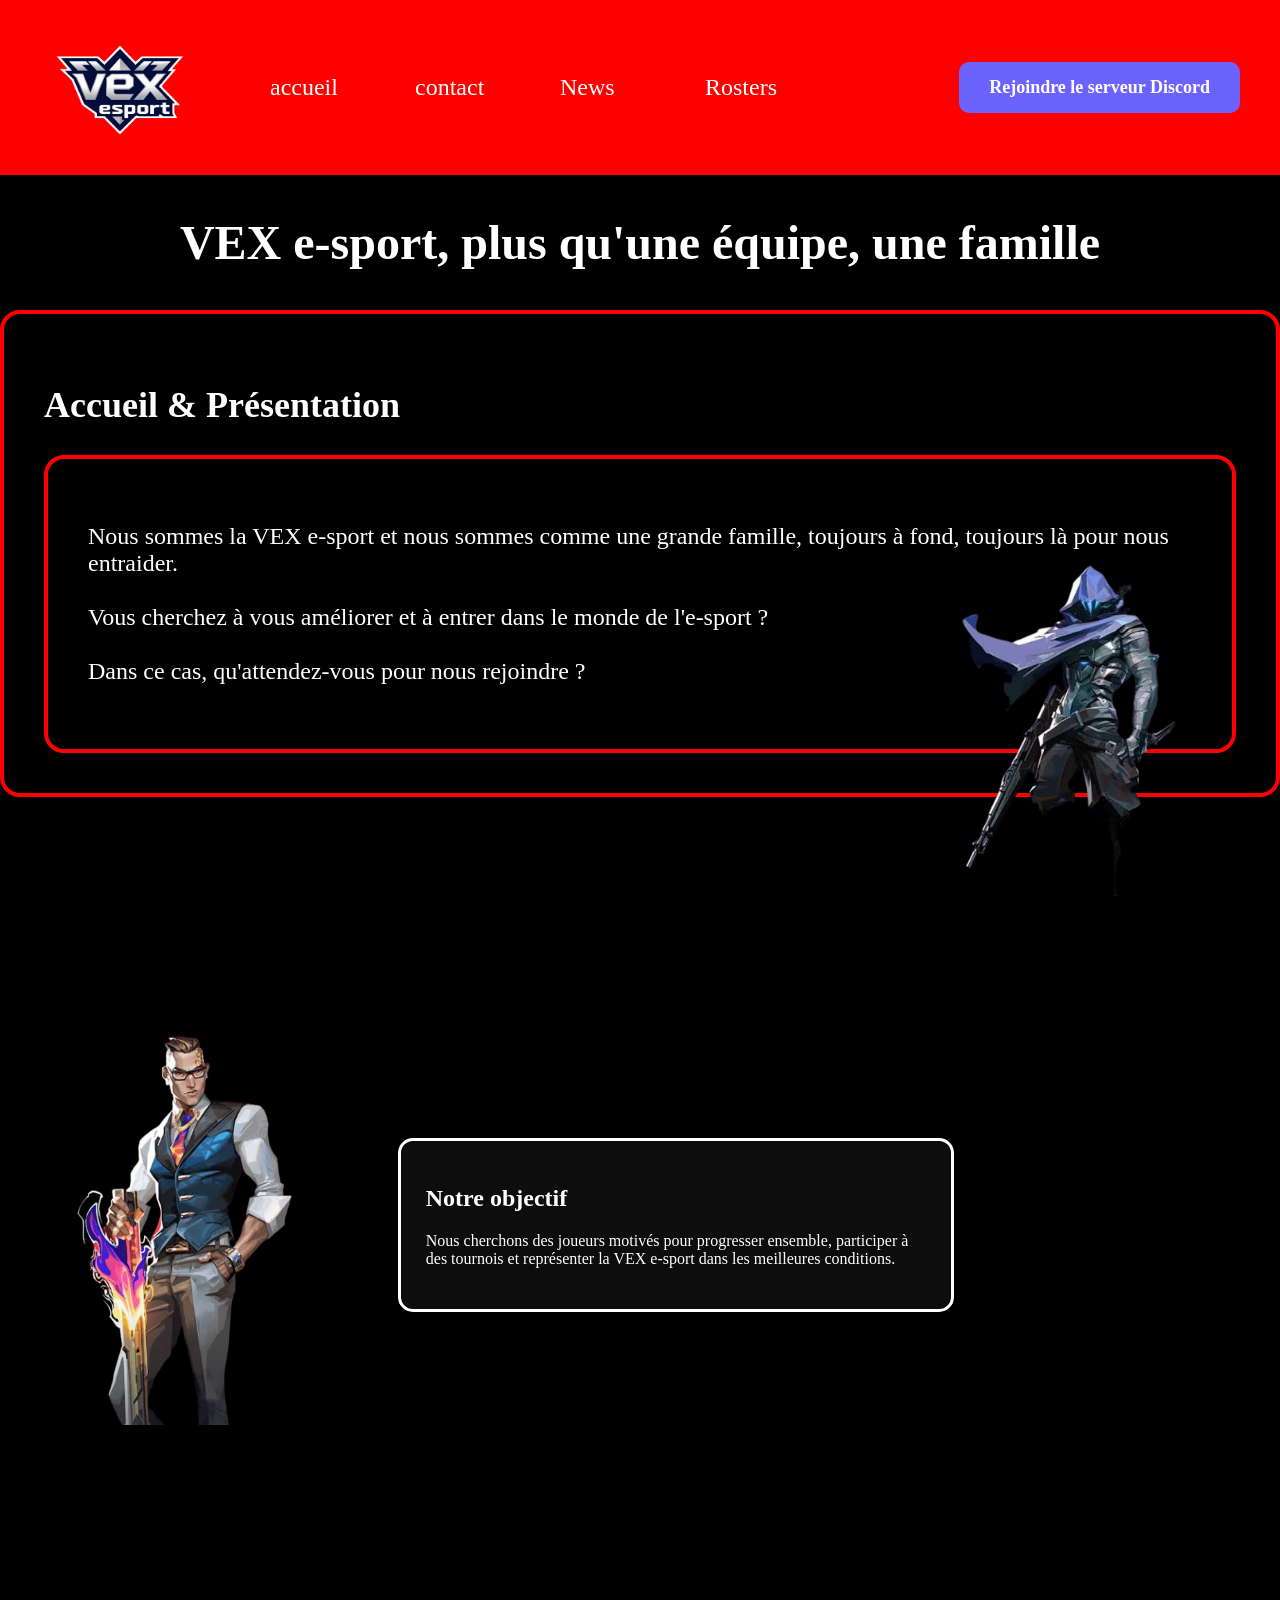
==== index.html @ 9d0fc0d8 "Add files via upload" ====
<!DOCTYPE html>
<html lang="fr">

<head>
    <meta charset="UTF-8">
    <meta name="viewport" content="width=device-width, initial-scale=1.0">
    <title>VEX e-sport</title>

    <link rel="stylesheet" href="./css/styles.css">
    <link rel="icon" href="./images/logo.png">
</head>

<body class="roster-page">

    <!-- Accueil -->
    <section class="top-page">

        <header>
            <img src="./images/logo.png" alt="Logo VEX">

            <nav class="navigation">
                <ul>
                    <li><a href="index.html">accueil</li>
                    <li><a href="./contact.html">contact</li>
                    <li><a href="news.html">News</a></li>
                    <li><a href="./rosters-PC.html">Rosters</a></li>
                </ul>
            </nav>

            <a href="https://discord.gg/KvtreXWSqN" class="btn">
                Rejoindre le serveur Discord
            </a>
        </header>

        <div class="landing-page">
            <h1>VEX e-sport, plus qu'une équipe, une famille</h1>
        </div>

        <div class="news1">
            <div class="cadre">
                <h2>Accueil & Présentation</h2>
                <div class="cadre">
                

                    <p>
                        Nous sommes la VEX e-sport et nous sommes comme une grande
                        famille, toujours à fond, toujours là pour nous entraider.
                        <br><br>

                        Vous cherchez à vous améliorer et à entrer dans le monde
                        de l'e-sport ?
                        <br><br>

                        Dans ce cas, qu'attendez-vous pour nous rejoindre ?
                    </p>
                </div>
            </div>
        </div>

        <div class="omen">
            <img src="./images/omen.png" alt="Omen">
        </div>

    </section>

    <!-- Deuxième partie -->

    <section class="chamber-section">

        <div class="chamber">

            <img src="./images/chamber.png" alt="Chamber">

            <div class="texte-chamber">

                <h2>Notre objectif</h2>

                <p>
                    Nous cherchons des joueurs motivés pour progresser
                    ensemble, participer à des tournois et représenter
                    la VEX e-sport dans les meilleures conditions.
                </p>

            </div>

        </div>

    </section>

</body>

</html>
---- css/styles.css ----
body{
    margin: 0 auto;
    background-color: black;
}

section.top-page {
    background-color:black;
    height: 170vh;
}




header img {
    width: 160px;
    height: 200px;
}

/* menu de navigation */

nav.navigation ul {
    list-style: none;
    display: flex;
    padding: 0;
    margin: 0;
}

nav.navigation li {
    color: rgb(255, 255, 255);
    margin: 0 15px;
    margin-left: 30px;
    width: 100px;
    font-size: 24px;
}

div.landing-page {
    color: white;
    text-align: center;
        font-size: 32px;
}

.btn {
    display: inline-block;
    padding: 15px 30px;
    background-color: #6C63FF;
    color: white;
    text-decoration: none;
    font-size: 18px;
    font-weight: bold;
    border: none;
    border-radius: 10px;
    cursor: pointer;
    transition: 0.3s ease;
    margin-left: 1000px;
}

.btn:hover {
    background-color: #5548e0;
    transform: scale(1.05);
    box-shadow: 0 16px 40px rgba(0, 0, 0, 0.2);
}

header {
    background-color: red;
    display: flex;
    align-items: center;
    height: 15vh;
    padding: 20px 40px;
}

.navigation {
    margin-left: 40px;
}

.navigation a {
    color: white;
    text-decoration: none;
    display: inline-block;
    /* nécessaire pour le scale */
    transition: transform 0.3s ease;
}

.navigation a:hover {
    transform: scale(1.2);
    /* agrandit de 20 % */
}

.btn {
    margin-left: auto;
}

div.news1 {
    color: white;
    font-size: 24px
}

.cadre {
    border: 4px solid rgb(255, 0, 0);
    padding: 40px;
    border-radius: 20px;
}

.omen,
.tejo {
    position: absolute;
    right: 1cm;
    bottom: 0;
}

.omen img,
.tejo img {
    width: 300px;
    height: auto;
}

.clove {
    position: absolute;
    right: 1cm;
    bottom: -60px;
}

.clove img {
    width: 300px;
    height: auto;
}

/* ========================= */
/* SECTION CHAMBER */
/* ========================= */

.chamber-section {
    background: black;
    min-height: 10vh;

    display: flex;
    align-items: center;

    padding-left: 1cm;
}

.chamber {
    display: flex;
    align-items: center;
    gap: 60px;
    margin-top: -700px;
}

.chamber img {
    width: 300px;
    height: auto;
}

.texte-chamber {
    width: 500px;

    padding: 25px;

    border: 3px solid white;
    border-radius: 15px;

    background: rgba(255, 255, 255, 0.05);
    color: white;
}

a {
    color: #66ccff;
}
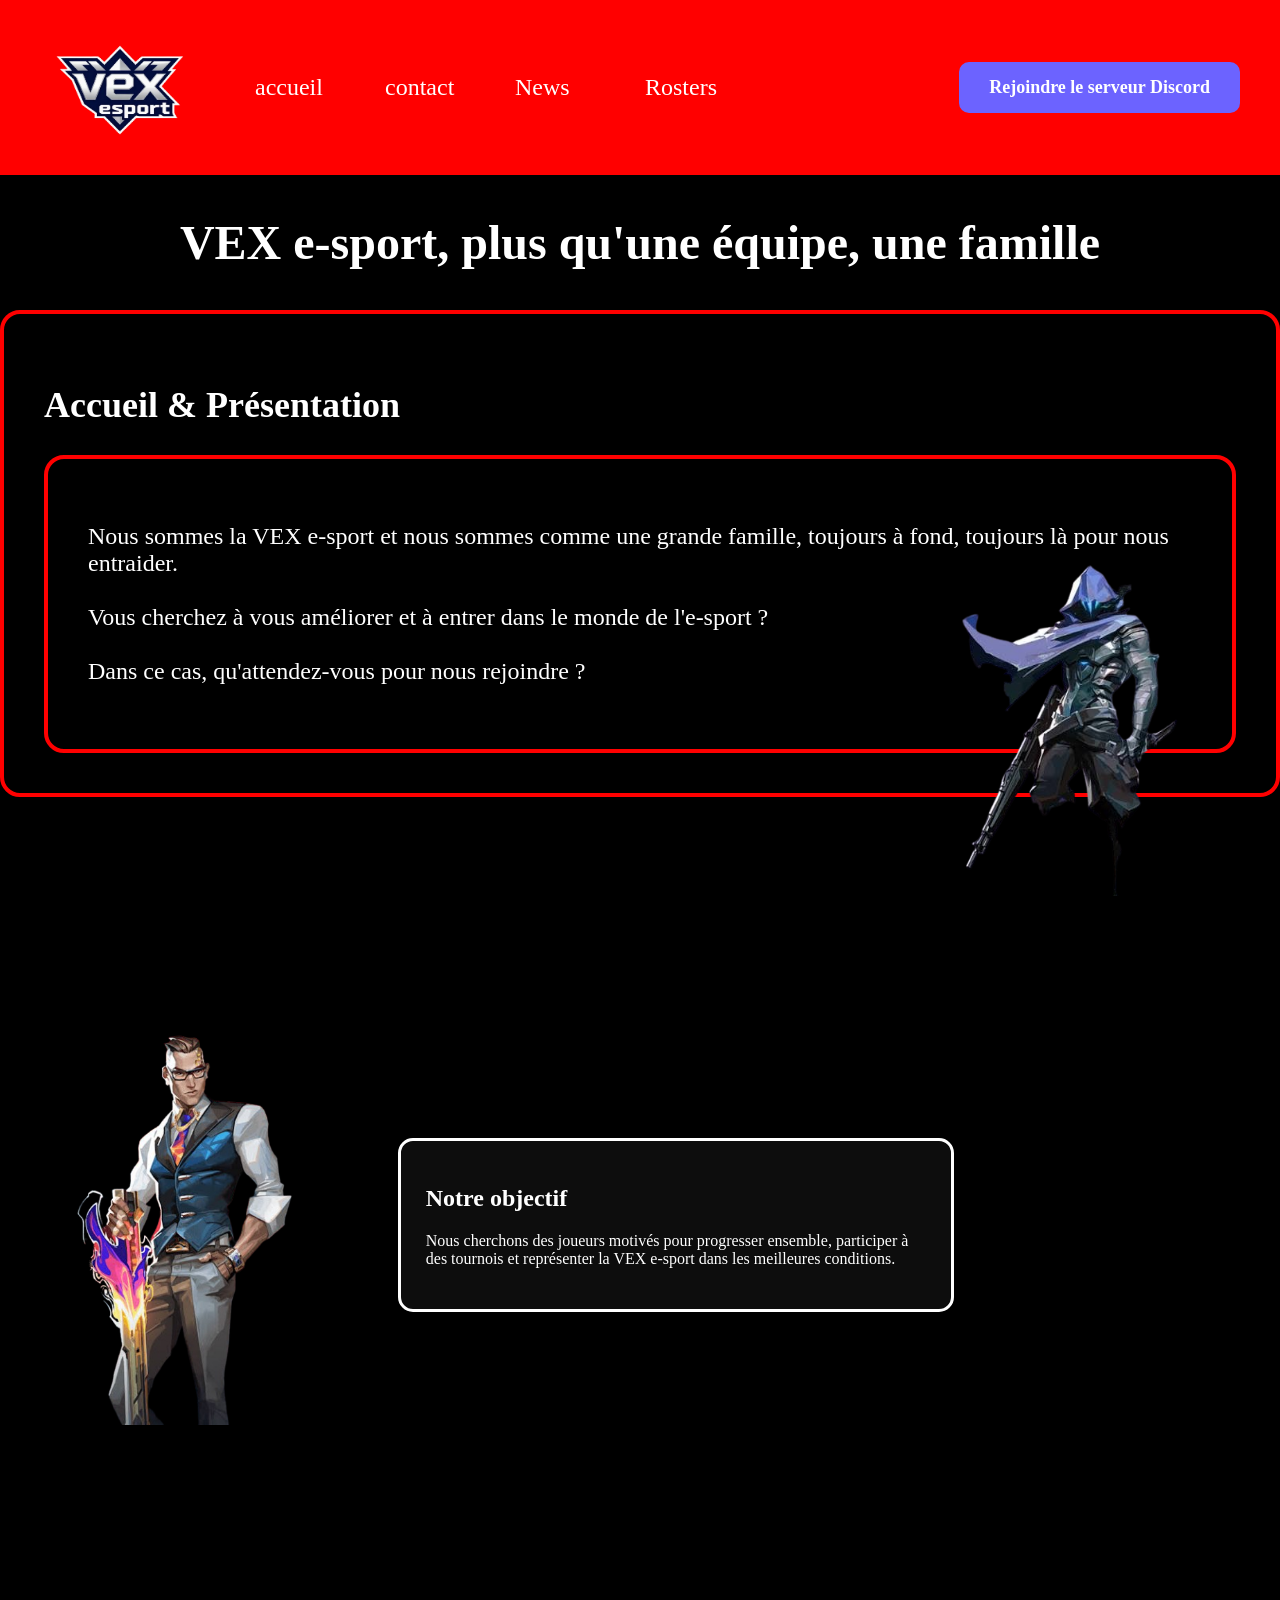
==== commit adb4efa9: "Add files via upload" ====
--- a/index.html
+++ b/index.html
@@ -17,7 +17,8 @@
 
         <header>
             <img src="./images/logo.png" alt="Logo VEX">
-
+            <input type="checkbox" id="menu-toggle">
+            <label for="menu-toggle" class="menu-icon">&#9776;</label>
             <nav class="navigation">
                 <ul>
                     <li><a href="index.html">accueil</li>
--- a/css/styles.css
+++ b/css/styles.css
@@ -1,104 +1,107 @@
-body{
-    margin: 0 auto;
+/* ========================= */
+/* BASE */
+/* ========================= */
+
+body {
+    margin: 0;
     background-color: black;
+    overflow-x: hidden;
 }
 
 section.top-page {
-    background-color:black;
+    background-color: black;
     height: 170vh;
 }
 
-
-
+/* ========================= */
+/* HEADER */
+/* ========================= */
+
+header {
+    display: flex;
+    align-items: center;
+    padding: 20px 40px;
+    background: red;
+    height: 15vh;
+}
 
 header img {
     width: 160px;
     height: 200px;
 }
 
-/* menu de navigation */
-
-nav.navigation ul {
+.navigation {
+    margin-left: 40px;
+}
+
+.navigation ul {
+    display: flex;
     list-style: none;
-    display: flex;
+    margin: 0;
     padding: 0;
-    margin: 0;
-}
-
-nav.navigation li {
-    color: rgb(255, 255, 255);
+}
+
+.navigation li {
     margin: 0 15px;
-    margin-left: 30px;
     width: 100px;
     font-size: 24px;
 }
 
-div.landing-page {
-    color: white;
-    text-align: center;
-        font-size: 32px;
+.navigation a {
+    color: white;
+    text-decoration: none;
+    transition: .3s;
+}
+
+.navigation a:hover {
+    transform: scale(1.2);
 }
 
 .btn {
+    margin-left: auto;
+
     display: inline-block;
     padding: 15px 30px;
-    background-color: #6C63FF;
-    color: white;
+
+    background: #6C63FF;
+    color: white;
+
     text-decoration: none;
     font-size: 18px;
     font-weight: bold;
-    border: none;
+
     border-radius: 10px;
-    cursor: pointer;
-    transition: 0.3s ease;
-    margin-left: 1000px;
+
+    transition: .3s;
 }
 
 .btn:hover {
-    background-color: #5548e0;
+    background: #5548e0;
     transform: scale(1.05);
-    box-shadow: 0 16px 40px rgba(0, 0, 0, 0.2);
-}
-
-header {
-    background-color: red;
-    display: flex;
-    align-items: center;
-    height: 15vh;
-    padding: 20px 40px;
-}
-
-.navigation {
-    margin-left: 40px;
-}
-
-.navigation a {
-    color: white;
-    text-decoration: none;
-    display: inline-block;
-    /* nécessaire pour le scale */
-    transition: transform 0.3s ease;
-}
-
-.navigation a:hover {
-    transform: scale(1.2);
-    /* agrandit de 20 % */
-}
-
-.btn {
-    margin-left: auto;
-}
-
-div.news1 {
-    color: white;
-    font-size: 24px
+}
+
+/* ========================= */
+/* CONTENU */
+/* ========================= */
+
+.landing-page {
+    color: white;
+    text-align: center;
+    font-size: 32px;
+}
+
+.news1 {
+    color: white;
+    font-size: 24px;
 }
 
 .cadre {
-    border: 4px solid rgb(255, 0, 0);
+    border: 4px solid red;
+    border-radius: 20px;
     padding: 40px;
-    border-radius: 20px;
-}
+}
+
+/* Images déco */
 
 .omen,
 .tejo {
@@ -110,7 +113,6 @@
 .omen img,
 .tejo img {
     width: 300px;
-    height: auto;
 }
 
 .clove {
@@ -121,20 +123,15 @@
 
 .clove img {
     width: 300px;
-    height: auto;
-}
-
-/* ========================= */
-/* SECTION CHAMBER */
-/* ========================= */
+}
+
+/* Chamber */
 
 .chamber-section {
     background: black;
     min-height: 10vh;
-
     display: flex;
     align-items: center;
-
     padding-left: 1cm;
 }
 
@@ -147,21 +144,132 @@
 
 .chamber img {
     width: 300px;
-    height: auto;
 }
 
 .texte-chamber {
     width: 500px;
-
     padding: 25px;
-
     border: 3px solid white;
     border-radius: 15px;
-
-    background: rgba(255, 255, 255, 0.05);
+    background: rgba(255, 255, 255, .05);
     color: white;
 }
 
 a {
     color: #66ccff;
 }
+
+/* ========================= */
+/* MENU MOBILE */
+/* ========================= */
+
+#menu-toggle {
+    display: none;
+}
+
+.menu-icon {
+    display: none;
+}
+
+/* ========================= */
+/* RESPONSIVE */
+/* ========================= */
+
+@media (max-width:768px) {
+
+    section.top-page {
+        height: auto;
+    }
+
+    header {
+        height: auto;
+        padding: 15px;
+
+        display: flex;
+        flex-wrap: wrap;
+        align-items: center;
+    }
+
+    /* Logo */
+
+    header img {
+        width: 90px;
+        height: auto;
+    }
+
+    /* Bouton Discord */
+
+    .btn {
+        margin-left: 15px;
+        padding: 10px 15px;
+        font-size: 14px;
+    }
+
+    /* Icône menu */
+
+    .menu-icon {
+        display: block;
+        color: white;
+        font-size: 35px;
+        cursor: pointer;
+        margin-left: auto;
+    }
+
+    /* Navigation */
+
+    .navigation {
+        display: none;
+        width: 100%;
+        margin-top: 20px;
+    }
+
+    .navigation ul {
+        flex-direction: column;
+        align-items: center;
+    }
+
+    .navigation li {
+        width: auto;
+        margin: 12px 0;
+        font-size: 20px;
+    }
+
+    #menu-toggle:checked~.navigation {
+        display: block;
+    }
+
+    /* Cache seulement les images décoratives */
+
+    .omen,
+    .tejo,
+    .clove,
+    .chamber img {
+        display: none;
+    }
+
+    .landing-page {
+        font-size: 22px;
+        padding: 20px;
+    }
+
+    .news1 {
+        font-size: 18px;
+    }
+
+    .cadre {
+        width: 90%;
+        margin: auto;
+        padding: 20px;
+        box-sizing: border-box;
+    }
+
+    .chamber {
+        display: block;
+        margin-top: 0;
+    }
+
+    .texte-chamber {
+        width: auto;
+    }
+}
+
